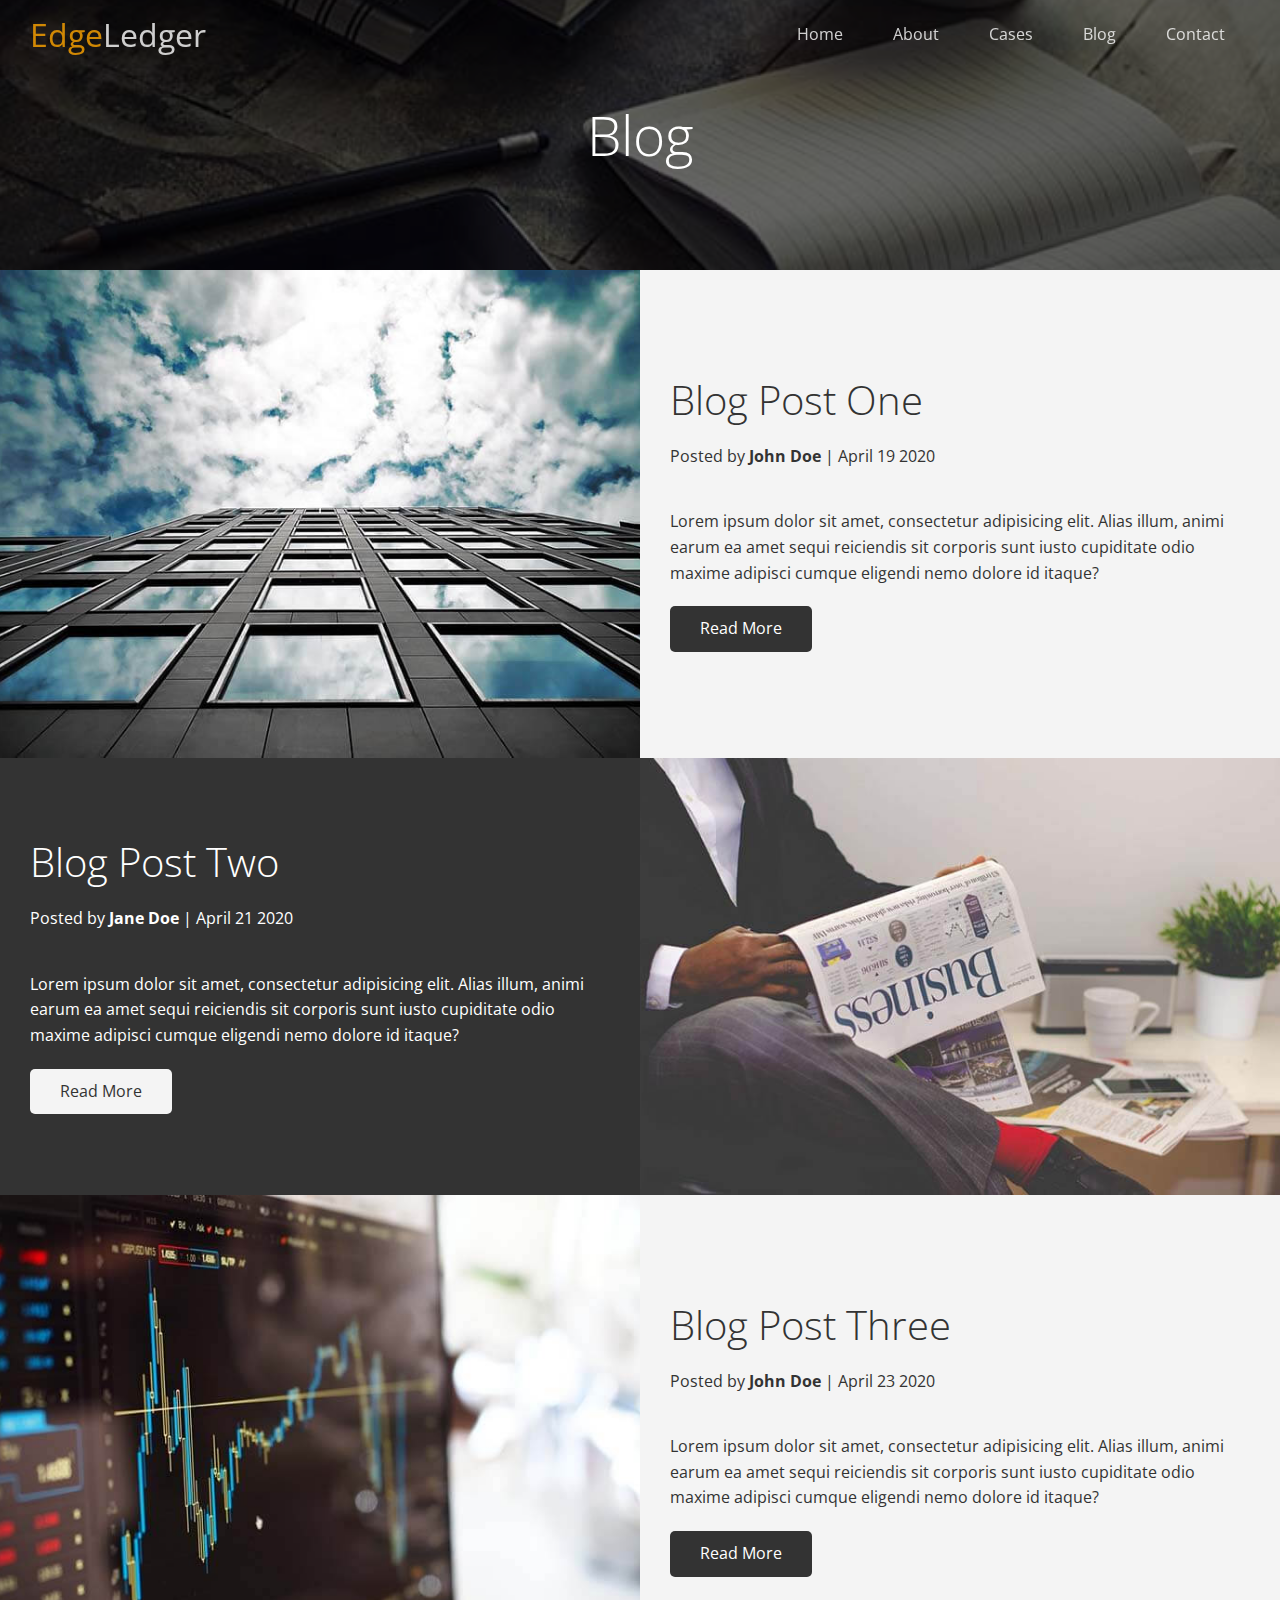
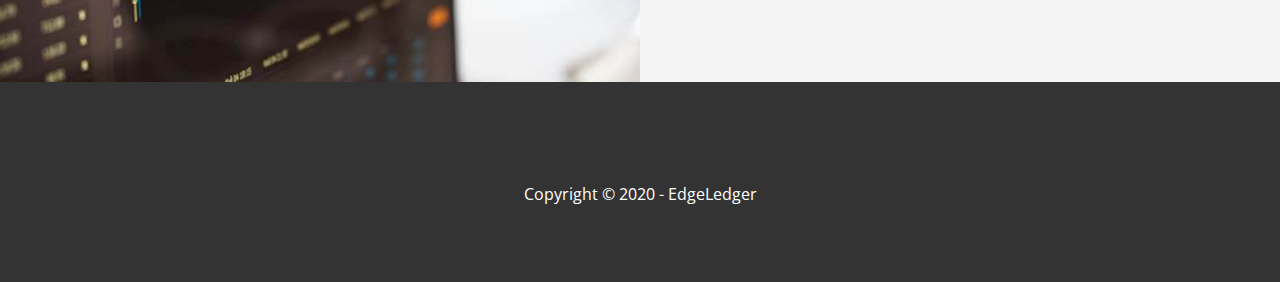
==== blog.html @ dc3480e1 "trade" ====
<!DOCTYPE html>
<html lang="en">
  <head>
    <meta charset="UTF-8" />
    <meta name="viewport" content="width=device-width, initial-scale=1.0" />
    <link
      rel="stylesheet"
      href="https://cdnjs.cloudflare.com/ajax/libs/font-awesome/5.13.0/css/all.min.css"
      integrity="sha256-h20CPZ0QyXlBuAw7A+KluUYx/3pK+c7lYEpqLTlxjYQ="
      crossorigin="anonymous"
    />
    <link rel="stylesheet" href="css/utilities.css" />
    <link rel="stylesheet" href="css/style.css" />
    <title>Read Our Blog</title>
  </head>
  <body id="home">
    <header class="hero blog">
      <div id="navbar" class="navbar top">
        <h1 class="logo">
          <span class="text-primary"><i class="fas fa-book-open"></i> Edge</span
          >Ledger
        </h1>
        <nav>
          <ul>
            <li><a href="index.html">Home</a></li>
            <li><a href="index.html#about">About</a></li>
            <li><a href="index.html#cases">Cases</a></li>
            <li><a href="index.html#blog">Blog</a></li>
            <li><a href="index.html#contact">Contact</a></li>
          </ul>
        </nav>
      </div>

      <div class="content">
        <h1>Blog</h1>
      </div>
    </header>

    <main>
      <article class="flex-columns">
        <div class="row">
          <div class="column">
            <div class="column-1">
              <img src="images/blog/blog1.jpg" alt="" />
            </div>
          </div>
          <div class="column">
            <div class="column-2 bg-light">
              <h2>Blog Post One</h2>
              <p class="meta">
                <i class="fas fa-user"></i> Posted by
                <strong>John Doe</strong> | April 19 2020
              </p>
              <p>
                Lorem ipsum dolor sit amet, consectetur adipisicing elit. Alias
                illum, animi earum ea amet sequi reiciendis sit corporis sunt
                iusto cupiditate odio maxime adipisci cumque eligendi nemo
                dolore id itaque?
              </p>
              <a href="post.html" class="btn btn-dark">
                <i class="fas fa-chevron"></i>
                Read More
              </a>
            </div>
          </div>
        </div>
      </article>

      <article class="flex-columns flex-reverse">
        <div class="row">
          <div class="column">
            <div class="column-1">
              <img src="images/blog/blog2.jpg" alt="" />
            </div>
          </div>
          <div class="column">
            <div class="column-2 bg-dark">
              <h2>Blog Post Two</h2>
              <p class="meta">
                <i class="fas fa-user"></i> Posted by
                <strong>Jane Doe</strong> | April 21 2020
              </p>
              <p>
                Lorem ipsum dolor sit amet, consectetur adipisicing elit. Alias
                illum, animi earum ea amet sequi reiciendis sit corporis sunt
                iusto cupiditate odio maxime adipisci cumque eligendi nemo
                dolore id itaque?
              </p>
              <a href="post.html" class="btn btn-light">
                <i class="fas fa-chevron"></i>
                Read More
              </a>
            </div>
          </div>
        </div>
      </article>

      <article class="flex-columns">
        <div class="row">
          <div class="column">
            <div class="column-1">
              <img src="images/blog/blog3.jpg" alt="" />
            </div>
          </div>
          <div class="column">
            <div class="column-2 bg-light">
              <h2>Blog Post Three</h2>
              <p class="meta">
                <i class="fas fa-user"></i> Posted by
                <strong>John Doe</strong> | April 23 2020
              </p>
              <p>
                Lorem ipsum dolor sit amet, consectetur adipisicing elit. Alias
                illum, animi earum ea amet sequi reiciendis sit corporis sunt
                iusto cupiditate odio maxime adipisci cumque eligendi nemo
                dolore id itaque?
              </p>
              <a href="post.html" class="btn btn-dark">
                <i class="fas fa-chevron"></i>
                Read More
              </a>
            </div>
          </div>
        </div>
      </article>
    </main>

    <footer class="footer bg-dark">
      <div class="social">
        <a href="#"><i class="fab fa-facebook fa-2x"></i></a>
        <a href="#"><i class="fab fa-twitter fa-2x"></i></a>
        <a href="#"><i class="fab fa-youtube fa-2x"></i></a>
        <a href="#"><i class="fab fa-linkedin fa-2x"></i></a>
      </div>
      <p>Copyright &copy; 2020 - EdgeLedger</p>
    </footer>

    <script>
      const navbar = document.getElementById('navbar');
      let scrolled = false;

      window.onscroll = function () {
        if (window.pageYOffset > 100) {
          navbar.classList.remove('top');
          if (!scrolled) {
            navbar.style.transform = 'translateY(-70px)';
          }
          setTimeout(function () {
            navbar.style.transform = 'translateY(0)';
            scrolled = true;
          }, 200);
        } else {
          navbar.classList.add('top');
          scrolled = false;
        }
      };
    </script>
  </body>
</html>
---- css/utilities.css ----
/* Text colors */
.text-primary {
  color: orange;
}

.text-secondary {
  color: #0284d0;
}

/* Button */
.btn {
  cursor: pointer;
  display: inline-block;
  padding: 10px 30px;
  color: #fff;
  background-color: orange;
  border: none;
  border-radius: 5px;
}

.btn:hover {
  opacity: 0.9;
}

.btn-primary,
.bg-primary {
  background: orange;
  color: #fff;
}
.btn-secondary,
.bg-secondary {
  background: orange;
  color: #fff;
}
.btn-dark,
.bg-dark {
  background: #333;
  color: #fff;
}
.btn-light,
.bg-light {
  background: #f4f4f4;
  color: #333;
}

.btn-outline {
  background: transparent;
  border: 1px solid #fff;
}

/* Flex items */
.flex-items {
  display: flex;
  text-align: center;
  justify-content: center;
  text-align: center;
  height: 100%;
}

.flex-items > div {
  padding: 20px;
}

/* Flex columns */
.flex-columns.flex-reverse .row {
  flex-direction: row-reverse;
}

.flex-columns .row {
  display: flex;
  flex-direction: row;
  flex-wrap: wrap;
  width: 100%;
}

.flex-columns .column {
  display: flex;
  flex-direction: column;
  flex-basis: 100%;
  flex: 1;
}

.flex-columns .column .column-1,
.flex-columns .column .column-2 {
  height: 100%;
}

.flex-columns img {
  width: 100%;
  height: 100%;
  object-fit: cover;
}

.flex-columns .column-2 {
  display: flex;
  flex-direction: column;
  align-items: flex-start;
  justify-content: center;
  padding: 30px;
}

.flex-columns h2 {
  font-size: 40px;
  font-weight: 100;
}

.flex-columns h4 {
  margin-bottom: 10px;
}

.flex-columns p {
  margin: 20px 0;
}

/* Section header */
.section-header {
  padding: 30px;
  display: flex;
  flex-direction: column;
  align-items: center;
  justify-content: center;
  text-align: center;
}

.section-header h2 {
  font-size: 40px;
  margin: 20px 0;
}

.section-padding {
  padding: 20px 20px 40px;
}

/* Flex grid */
.flex-grid .row {
  display: flex;
  flex-wrap: wrap;
  padding: 0 4px;
}

.flex-grid .column {
  flex: 25%;
  max-width: 25%;
  padding: 0 4px;
}
---- css/style.css ----
@import url("https://fonts.googleapis.com/css2?family=Open+Sans:wght@300;400&display=swap");

* {
  box-sizing: border-box;
  padding: 0;
  margin: 0;
}

body {
  font-family: "Open Sans", sans-serif;
  background: #fff;
  color: #333;
  line-height: 1.6;
}

ul {
  list-style: none;
}

a {
  color: #333;
  text-decoration: none;
}

h1,
h2 {
  font-weight: 300;
  line-height: 1.2;
}

p {
  margin: 10px 0;
}

img {
  width: 100%;
}

/* Navbar */
.navbar {
  display: flex;
  align-items: center;
  justify-content: space-between;
  background-color: #333;
  color: #fff;
  opacity: 0.8;
  width: 100%;
  height: 70px;
  position: fixed;
  top: 0px;
  padding: 0 30px;
  transition: 0.5s;
}

.navbar.top {
  background: transparent;
}

.navbar a {
  color: #fff;
  padding: 10px 20px;
  margin: 0 5px;
}

.navbar a:hover {
  border-bottom: orange 2px solid;
}

.navbar ul {
  display: flex;
}

.navbar .logo {
  font-weight: 400;
}

/* Header */
.hero {
  background: url(/images/3rd.jpg) no-repeat center center/cover;
  height: 100vh;
  position: relative;
  color: #fff;
}

.hero .content {
  display: flex;
  flex-direction: column;
  align-items: center;
  justify-content: center;
  text-align: center;
  height: 100%;
  padding: 0 20px;
}

.hero .content h1 {
  font-size: 55px;
}

.hero .content p {
  font-size: 23px;
  max-width: 600px;
  margin: 20px 0 30px;
}

.hero::before {
  content: "";
  position: absolute;
  top: 0;
  left: 0;
  width: 100%;
  height: 100%;
  background: rgba(0, 0, 0, 0.6);
}

.hero * {
  z-index: 10;
}

.hero.blog {
  background: url("../images/home/blog.jpg") no-repeat center center/cover;
  height: 30vh;
}

/* Icons */
.icons {
  padding: 30px;
}

.icons h3 {
  font-weight: bold;
  margin-bottom: 15px;
}

.icons i {
  background-color: orange;
  color: #fff;
  padding: 1rem;
  border-radius: 50%;
  margin-bottom: 15px;
}

.cases img:hover {
  opacity: 0.7;
}

.team img {
  border-radius: 50%;
}

/* Callback form */
.callback-form {
  width: 100%;
  padding: 20px 0;
}

.callback-form label {
  display: block;
  margin-bottom: 5px;
}

.callback-form .form-control {
  margin-bottom: 15px;
}

.callback-form input {
  width: 100%;
  padding: 4px;
  height: 40px;
  border: #f5f5f5 1px solid;
}

.callback-form input:focus {
  outline-color: orange;
}

.callback-form .btn {
  padding: 12px 0;
  margin-top: 20px;
}

/* Post */
.post {
  padding: 50px 30px;
}

.post h2 {
  font-size: 40px;
  margin-bottom: 20px;
  padding-bottom: 10px;
  border-bottom: #ccc solid 1px;
}

.post .meta {
  margin-bottom: 30px;
}

.post img {
  width: 300px;
  border-radius: 50%;
  display: block;
  margin: 0 auto 30px;
}

/* Footer */
.footer {
  display: flex;
  flex-direction: column;
  align-items: center;
  justify-content: center;
  text-align: center;
  height: 200px;
}

.footer a {
  color: #fff;
}

.footer a:hover {
  color: orange;
}

.footer .social > * {
  margin-right: 30px;
}

/* Mobile */
@media (max-width: 768px) {
  .navbar {
    flex-direction: column;
    height: 120px;
    padding: 20px;
  }

  .navbar a {
    padding: 10px 10px;
    margin: 0 3px;
  }

  .flex-items {
    flex-direction: column;
  }

  .flex-columns .column,
  .flex-grid .column {
    flex: 100%;
    max-width: 100%;
  }

  .team img {
    width: 70%;
  }
}
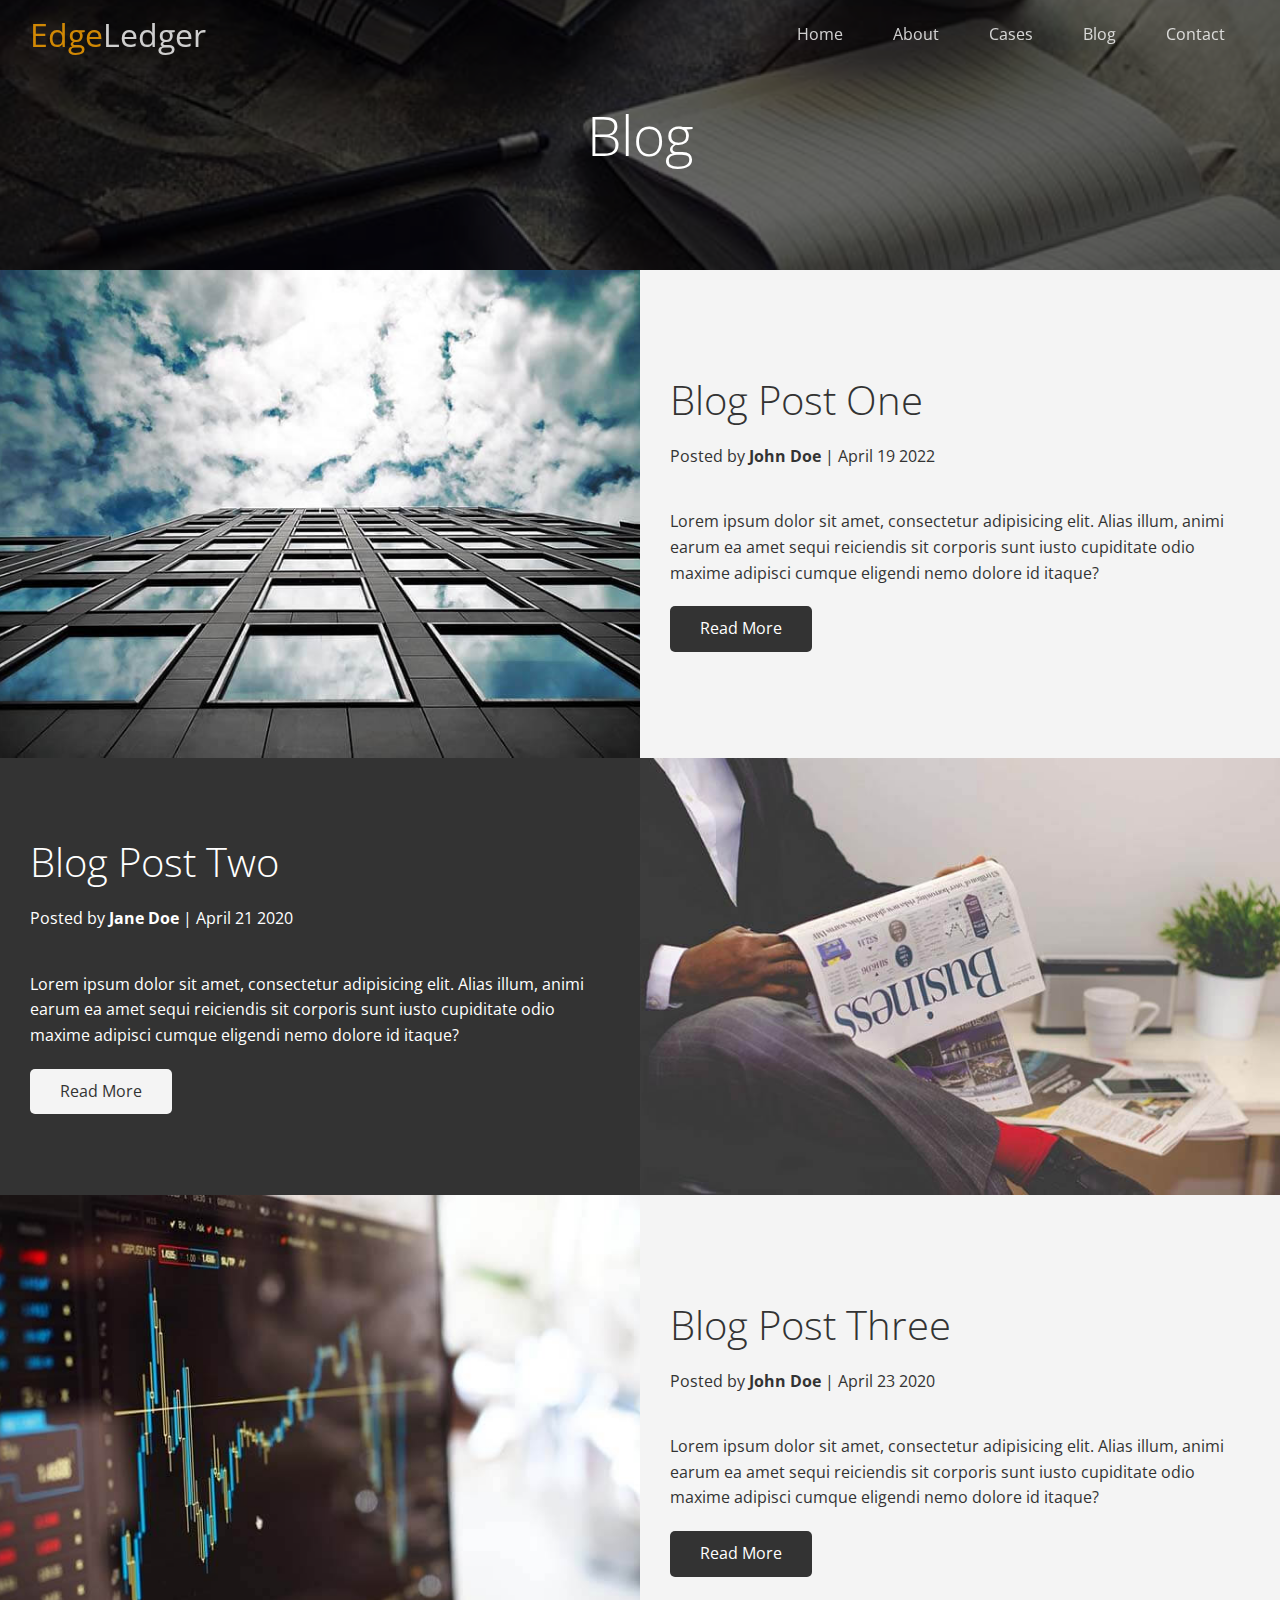
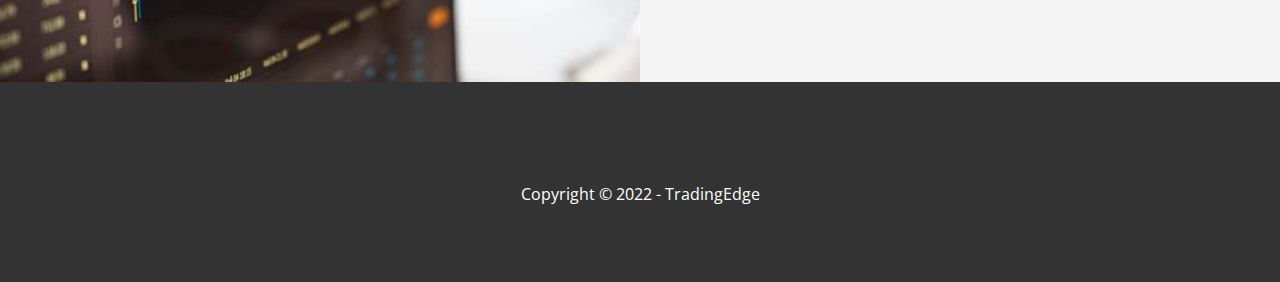
==== commit a27075d6: "edge" ====
--- a/blog.html
+++ b/blog.html
@@ -49,7 +49,7 @@
               <h2>Blog Post One</h2>
               <p class="meta">
                 <i class="fas fa-user"></i> Posted by
-                <strong>John Doe</strong> | April 19 2020
+                <strong>John Doe</strong> | April 19 2022
               </p>
               <p>
                 Lorem ipsum dolor sit amet, consectetur adipisicing elit. Alias
@@ -132,25 +132,25 @@
         <a href="#"><i class="fab fa-youtube fa-2x"></i></a>
         <a href="#"><i class="fab fa-linkedin fa-2x"></i></a>
       </div>
-      <p>Copyright &copy; 2020 - EdgeLedger</p>
+      <p>Copyright &copy; 2022 - TradingEdge</p>
     </footer>
 
     <script>
-      const navbar = document.getElementById('navbar');
+      const navbar = document.getElementById("navbar");
       let scrolled = false;
 
       window.onscroll = function () {
         if (window.pageYOffset > 100) {
-          navbar.classList.remove('top');
+          navbar.classList.remove("top");
           if (!scrolled) {
-            navbar.style.transform = 'translateY(-70px)';
+            navbar.style.transform = "translateY(-70px)";
           }
           setTimeout(function () {
-            navbar.style.transform = 'translateY(0)';
+            navbar.style.transform = "translateY(0)";
             scrolled = true;
           }, 200);
         } else {
-          navbar.classList.add('top');
+          navbar.classList.add("top");
           scrolled = false;
         }
       };
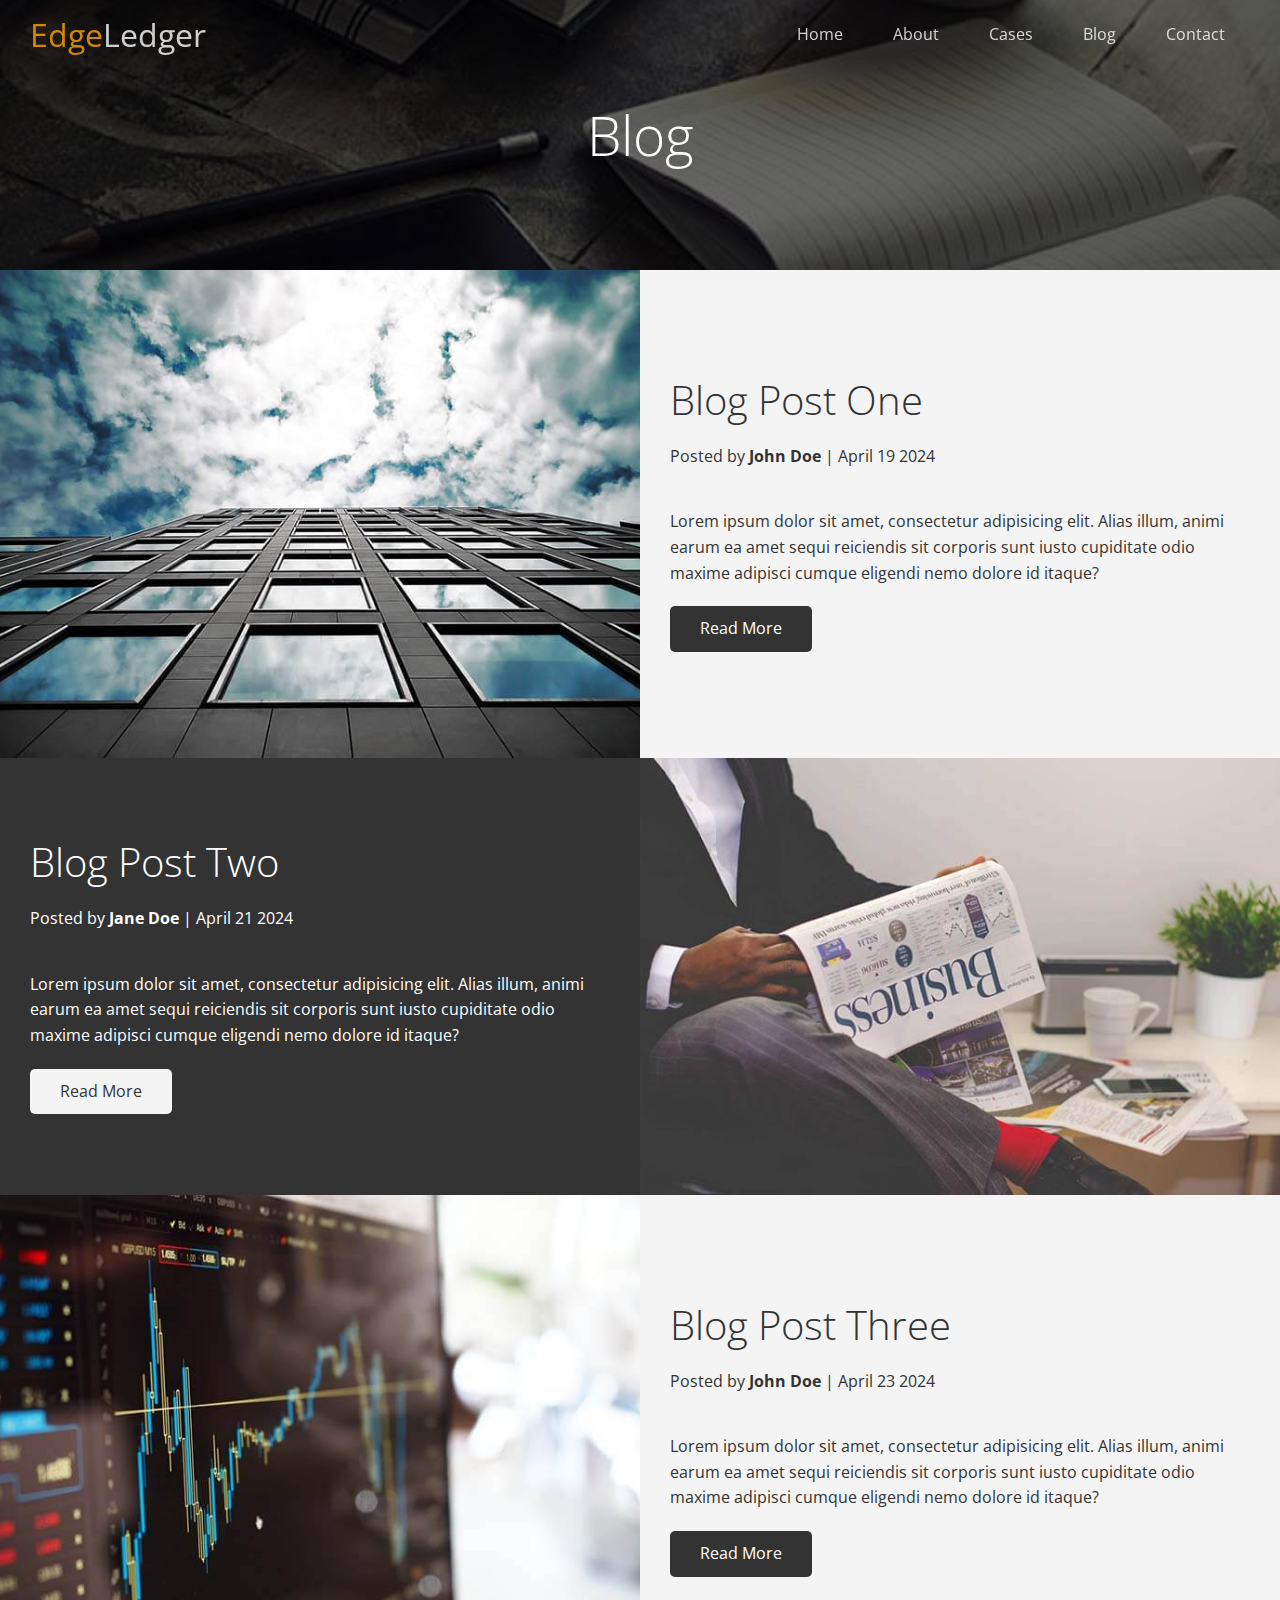
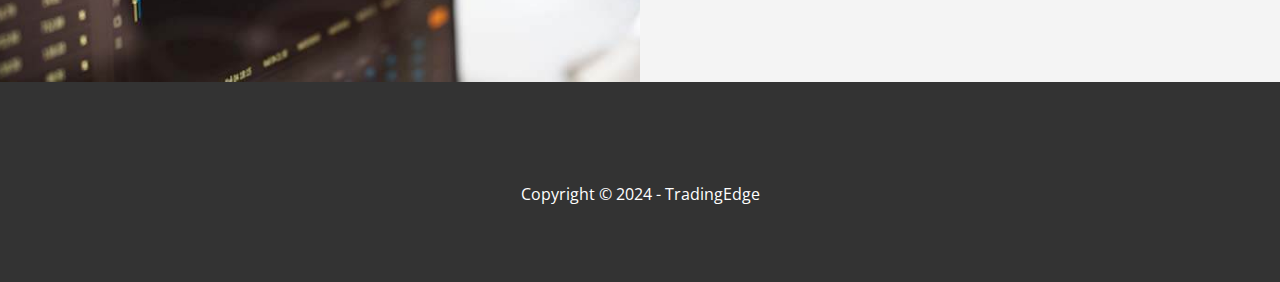
==== commit e780af7f: "done" ====
--- a/blog.html
+++ b/blog.html
@@ -49,7 +49,7 @@
               <h2>Blog Post One</h2>
               <p class="meta">
                 <i class="fas fa-user"></i> Posted by
-                <strong>John Doe</strong> | April 19 2022
+                <strong>John Doe</strong> | April 19 2024
               </p>
               <p>
                 Lorem ipsum dolor sit amet, consectetur adipisicing elit. Alias
@@ -78,7 +78,7 @@
               <h2>Blog Post Two</h2>
               <p class="meta">
                 <i class="fas fa-user"></i> Posted by
-                <strong>Jane Doe</strong> | April 21 2020
+                <strong>Jane Doe</strong> | April 21 2024
               </p>
               <p>
                 Lorem ipsum dolor sit amet, consectetur adipisicing elit. Alias
@@ -107,7 +107,7 @@
               <h2>Blog Post Three</h2>
               <p class="meta">
                 <i class="fas fa-user"></i> Posted by
-                <strong>John Doe</strong> | April 23 2020
+                <strong>John Doe</strong> | April 23 2024
               </p>
               <p>
                 Lorem ipsum dolor sit amet, consectetur adipisicing elit. Alias
@@ -132,7 +132,7 @@
         <a href="#"><i class="fab fa-youtube fa-2x"></i></a>
         <a href="#"><i class="fab fa-linkedin fa-2x"></i></a>
       </div>
-      <p>Copyright &copy; 2022 - TradingEdge</p>
+      <p>Copyright &copy; 2024 - TradingEdge</p>
     </footer>
 
     <script>
